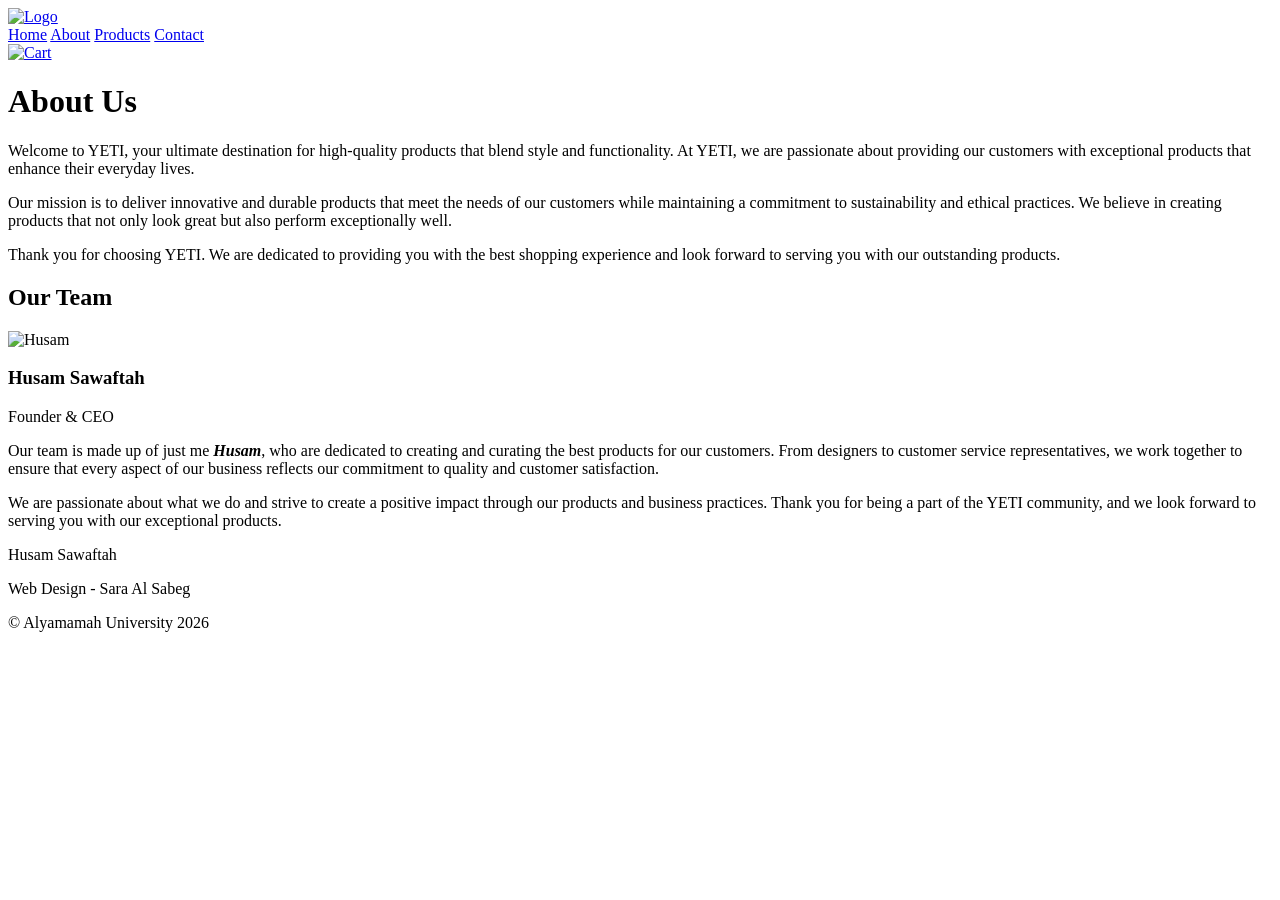
==== FinalProject_CIS201/www/about.html @ a2067de2 "Add files via upload" ====
<!DOCTYPE html>
<html lang="en">
<head>
    <meta charset="UTF-8">
    <meta name="viewport" content="width=device-width, initial-scale=1.0">
    <title>YETI - About</title>
    <link rel="stylesheet" href="/src/MyStyle.css">
</head>
<body>
    <header class="header">
        <nav class="nav">
            <a href="index.html" class="logo">
                <img src="/src/images/eyeslogo.png" alt="Logo">
            </a>

            <div class="nav-links">
                <a href="index.html">Home</a>
                <a href="about.html">About</a>
                <a href="products.html">Products</a>
                <a href="contact.html">Contact</a>
            </div>

            <a href="cart.html" class="cart">
                <img src="/src/images/cart.png" alt="Cart">
            </a>
            
            <div class="hamburger">
                <span></span>
                <span></span>
                <span></span>
            </div>
    </nav>

    </header>

    <main class="main-content">
        <h1>About Us</h1>
        <p>Welcome to YETI, your ultimate destination for high-quality products that blend style and functionality. At YETI, we are passionate about providing our customers with exceptional products that enhance their everyday lives.</p>
        <p>Our mission is to deliver innovative and durable products that meet the needs of our customers while maintaining a commitment to sustainability and ethical practices. We believe in creating products that not only look great but also perform exceptionally well.</p>
        <p>Thank you for choosing YETI. We are dedicated to providing you with the best shopping experience and look forward to serving you with our outstanding products.</p>
        
        
        <div class="team_member">
            <h2>Our Team</h2>
            <img src="/src/images/onion.png" alt="Husam" class="team-photo">
            <h3>Husam Sawaftah</h3>
            <p>Founder & CEO</p>
        </div>
        <p>Our team is made up of just me <b><i>Husam</i></b>, who are dedicated to creating and curating the best products for our customers. From designers to customer service representatives, we work together to ensure that every aspect of our business reflects our commitment to quality and customer satisfaction.</p>
        <p>We are passionate about what we do and strive to create a positive impact through our products and business practices. Thank you for being a part of the YETI community, and we look forward to serving you with our exceptional products.</p>

        
    </main>

    <footer class="footer">
        <p>Husam Sawaftah</p>
        <p>Web Design - Sara Al Sabeg</p>
        <p>&copy; Alyamamah University 2026</p>
    </footer>

    <script src="/src/Myjs.js"></script>
</body>
</html>
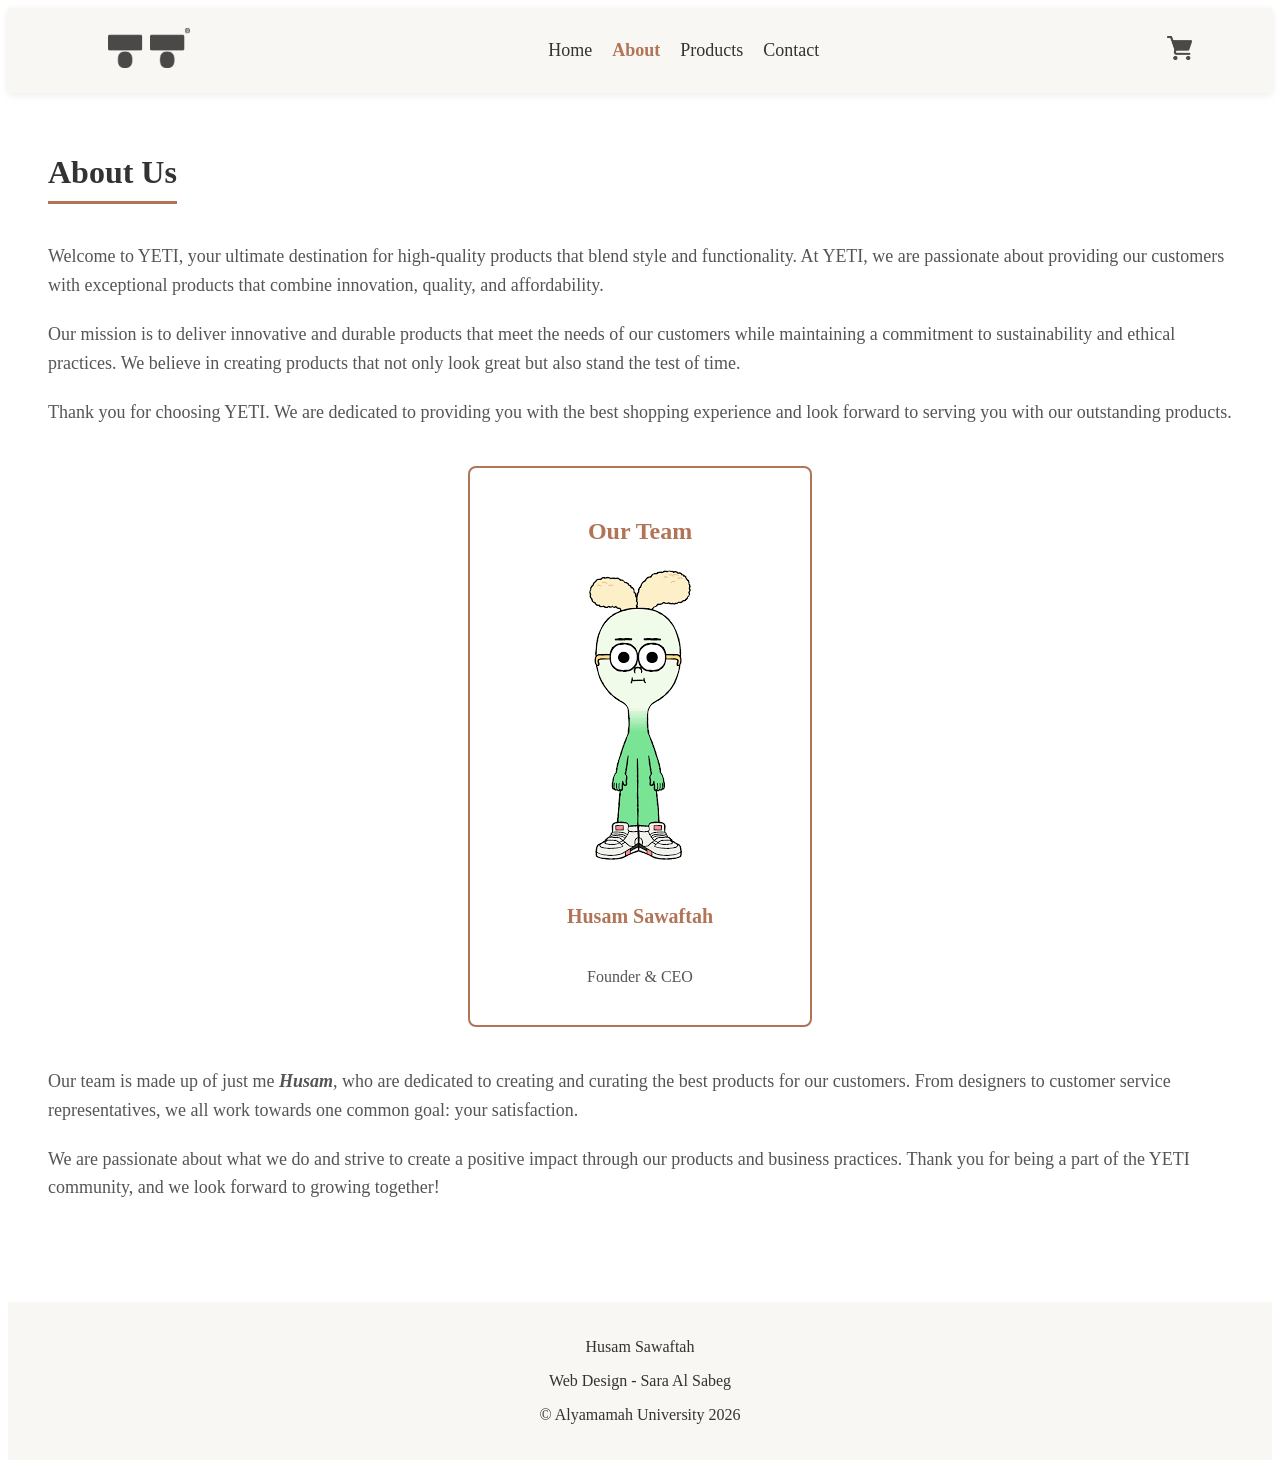
==== commit 5dd55eea: "Fix CSS and JS file paths in about.html - change from ./src to ../src" ====
--- a/FinalProject_CIS201/www/about.html
+++ b/FinalProject_CIS201/www/about.html
@@ -1,63 +1,63 @@
-<!DOCTYPE html>
-<html lang="en">
-<head>
-    <meta charset="UTF-8">
-    <meta name="viewport" content="width=device-width, initial-scale=1.0">
-    <title>YETI - About</title>
-    <link rel="stylesheet" href="/src/MyStyle.css">
-</head>
-<body>
-    <header class="header">
-        <nav class="nav">
-            <a href="index.html" class="logo">
-                <img src="/src/images/eyeslogo.png" alt="Logo">
-            </a>
-
-            <div class="nav-links">
-                <a href="index.html">Home</a>
-                <a href="about.html">About</a>
-                <a href="products.html">Products</a>
-                <a href="contact.html">Contact</a>
-            </div>
-
-            <a href="cart.html" class="cart">
-                <img src="/src/images/cart.png" alt="Cart">
-            </a>
-            
-            <div class="hamburger">
-                <span></span>
-                <span></span>
-                <span></span>
-            </div>
-    </nav>
-
-    </header>
-
-    <main class="main-content">
-        <h1>About Us</h1>
-        <p>Welcome to YETI, your ultimate destination for high-quality products that blend style and functionality. At YETI, we are passionate about providing our customers with exceptional products that enhance their everyday lives.</p>
-        <p>Our mission is to deliver innovative and durable products that meet the needs of our customers while maintaining a commitment to sustainability and ethical practices. We believe in creating products that not only look great but also perform exceptionally well.</p>
-        <p>Thank you for choosing YETI. We are dedicated to providing you with the best shopping experience and look forward to serving you with our outstanding products.</p>
-        
-        
-        <div class="team_member">
-            <h2>Our Team</h2>
-            <img src="/src/images/onion.png" alt="Husam" class="team-photo">
-            <h3>Husam Sawaftah</h3>
-            <p>Founder & CEO</p>
-        </div>
-        <p>Our team is made up of just me <b><i>Husam</i></b>, who are dedicated to creating and curating the best products for our customers. From designers to customer service representatives, we work together to ensure that every aspect of our business reflects our commitment to quality and customer satisfaction.</p>
-        <p>We are passionate about what we do and strive to create a positive impact through our products and business practices. Thank you for being a part of the YETI community, and we look forward to serving you with our exceptional products.</p>
-
-        
-    </main>
-
-    <footer class="footer">
-        <p>Husam Sawaftah</p>
-        <p>Web Design - Sara Al Sabeg</p>
-        <p>&copy; Alyamamah University 2026</p>
-    </footer>
-
-    <script src="/src/Myjs.js"></script>
-</body>
-</html>+<!DOCTYPE html>
+<html lang="en">
+<head>
+    <meta charset="UTF-8">
+    <meta name="viewport" content="width=device-width, initial-scale=1.0">
+    <title>YETI - About</title>
+    <link rel="stylesheet" href="../src/MyStyle.css">
+</head>
+<body>
+    <header class="header">
+        <nav class="nav">
+            <a href="index.html" class="logo">
+                <img src="../src/images/eyeslogo.png" alt="Logo">
+            </a>
+
+            <div class="nav-links">
+                <a href="index.html">Home</a>
+                <a href="about.html">About</a>
+                <a href="products.html">Products</a>
+                <a href="contact.html">Contact</a>
+            </div>
+
+            <a href="cart.html" class="cart">
+                <img src="../src/images/cart.png" alt="Cart">
+            </a>
+            
+            <div class="hamburger">
+                <span></span>
+                <span></span>
+                <span></span>
+            </div>
+     </nav>
+
+     </header>
+
+     <main class="main-content">
+         <h1>About Us</h1>
+         <p>Welcome to YETI, your ultimate destination for high-quality products that blend style and functionality. At YETI, we are passionate about providing our customers with exceptional products that combine innovation, quality, and affordability.</p>
+         <p>Our mission is to deliver innovative and durable products that meet the needs of our customers while maintaining a commitment to sustainability and ethical practices. We believe in creating products that not only look great but also stand the test of time.</p>
+         <p>Thank you for choosing YETI. We are dedicated to providing you with the best shopping experience and look forward to serving you with our outstanding products.</p>
+         
+         
+         <div class="team_member">
+             <h2>Our Team</h2>
+             <img src="../src/images/onion.png" alt="Husam" class="team-photo">
+             <h3>Husam Sawaftah</h3>
+             <p>Founder & CEO</p>
+         </div>
+         <p>Our team is made up of just me <b><i>Husam</i></b>, who are dedicated to creating and curating the best products for our customers. From designers to customer service representatives, we all work towards one common goal: your satisfaction.</p>
+         <p>We are passionate about what we do and strive to create a positive impact through our products and business practices. Thank you for being a part of the YETI community, and we look forward to growing together!</p>
+
+         
+     </main>
+
+     <footer class="footer">
+         <p>Husam Sawaftah</p>
+         <p>Web Design - Sara Al Sabeg</p>
+         <p>&copy; Alyamamah University 2026</p>
+     </footer>
+
+     <script src="../src/Myjs.js"></script>
+</body>
+</html>
--- a/FinalProject_CIS201/src/MyStyle.css
+++ b/FinalProject_CIS201/src/MyStyle.css
@@ -0,0 +1,586 @@
+.header {
+    background-color: #F8F7F3;
+    padding: 0 40px;
+    box-shadow: 0 2px 8px rgba(0, 0, 0, 0.08);
+}
+
+.nav {
+    display: flex;
+    justify-content: space-between;
+    align-items: center;
+    padding: 20px 40px;
+    background-color: #F8F7F3;
+}
+
+.nav-links {
+    display: flex;
+    align-items: center;
+}
+
+.nav a {
+    color: #333;
+    text-decoration: none;
+    font-size: 18px;
+    margin-left: 20px;
+}
+
+.nav a:hover {
+    color: #b17457ff;
+}
+
+.logo {
+    font-size: 24px;
+    font-weight: bold;
+    color: #333;
+}
+
+.logo:hover {
+    color: #b17457ff;
+}
+
+.logo img {
+    height: 40px;
+    margin-right: 10px;
+}
+
+.cart {
+    position: relative;
+}
+
+.cart img {
+    height: 24px;
+}
+
+
+.footer {
+    background-color: #F8F7F3;
+    padding: 20px 40px;
+    text-align: center;
+    color: #333;
+    margin-top: 40px;
+}
+
+.footer a {
+    color: #333;
+    text-decoration: none;
+    margin: 0 10px;
+}
+
+.footer a:hover {
+    color: #b17457ff;
+}
+
+.main-content {
+    padding: 40px;
+    max-width: 1200px;
+    margin: 0 auto;
+}
+.main-content h1 {
+    font-size: 32px;
+    margin-bottom: 20px;
+    color: #333;
+    border-bottom: 3px solid #b17457ff;
+    padding-bottom: 10px;
+    display: inline-block;
+}
+.main-content p {
+    font-size: 18px;
+    line-height: 1.6;
+    color: #555;
+    margin-bottom: 20px;
+}
+
+.main-content h2 {
+    color: #b17457ff;
+    font-size: 24px;
+    margin-top: 30px;
+    margin-bottom: 15px;
+    font-weight: 600;
+}
+
+.product-card {
+    background-color: #fff;
+    border: 1px solid #ddd;
+    border-radius: 8px;
+    padding: 20px;
+    text-align: center;
+    box-shadow: 0 2px 8px rgba(0, 0, 0, 0.1);
+    transition: all 0.3s ease;
+}
+
+.product-card:hover {
+    border-color: #b17457ff;
+    box-shadow: 0 4px 12px rgba(177, 123, 87, 0.2);
+    transform: translateY(-5px);
+}
+
+
+.product-grid{
+    display: grid;
+    grid-template-columns: repeat(auto-fit, minmax(200px, 1fr));
+    gap: 20px;
+}
+
+.product-card img {
+    max-width: 100%;
+    height: auto;
+    margin-bottom: 15px;
+}
+
+.product-card h3 {
+    font-size: 20px;
+    margin-bottom: 10px;
+    color: #b17457ff;
+    font-weight: 600;
+}
+.product-card p {
+    font-size: 16px;
+    color: #555;
+    margin-bottom: 15px;
+}
+
+.promo-section {
+    background-color: #F8F7F3;
+    padding: 40px;
+    text-align: center;
+    margin-top: 40px;
+    border-left: 4px solid #b17457ff;
+}
+.promo-section h2 {
+    font-size: 28px;
+    margin-bottom: 20px;
+    color: #b17457ff;
+}
+.promo-section p {
+    font-size: 18px;
+    color: #555;
+    margin-bottom: 20px;
+}
+
+.team_member {
+    background-color: #fff;
+    border: 2px solid #b17457ff;
+    border-radius: 8px;
+    padding: 20px;
+    display: grid;
+    grid-template-columns: 1fr;
+    gap: 10px;
+    align-items: center;
+    max-width: 300px;
+    margin: 40px auto;
+    text-align: center;
+}
+
+.team_member h2 {
+    color: #b17457ff;
+    font-size: 24px;
+}
+
+.team_member img {
+    max-width: 100%;
+    height: auto;
+    margin: 0 auto 15px auto;
+    display: block;
+}
+.team_member h3 {
+    font-size: 20px;
+    margin-bottom: 10px;
+    color: #b17457ff;
+    font-weight: 600;
+}
+.team_member p {
+    font-size: 16px;
+    color: #555;
+    margin-bottom: 15px;
+}
+
+.contact-form {
+    background-color: #fff;
+    border: 1px solid #ddd;
+    border-radius: 8px;
+    padding: 20px;
+    max-width: 600px;
+    margin: 40px auto;
+}
+.contact-form h2 {
+    font-size: 28px;
+    margin-bottom: 20px;
+    color: #b17457ff;
+    border-bottom: 2px solid #b17457ff;
+    padding-bottom: 10px;
+}
+.contact-form label {
+    display: block;
+    font-size: 16px;
+    color: #b17457ff;
+    margin-bottom: 5px;
+    font-weight: 600;
+}
+.contact-form input,
+.contact-form textarea {
+    width: 100%;
+    padding: 10px;
+    border: 2px solid #ddd;
+    border-radius: 4px;
+    margin-bottom: 15px;
+    transition: border-color 0.3s ease;
+}
+
+.contact-form input:focus,
+.contact-form textarea:focus {
+    outline: none;
+    border-color: #b17457ff;
+    box-shadow: 0 0 5px rgba(177, 123, 87, 0.3);
+}
+.contact-form button {
+    background-color: #b17457ff;
+    color: #fff;
+    border: none;
+    padding: 12px 30px;
+    border-radius: 4px;
+    cursor: pointer;
+    font-weight: 600;
+    font-size: 16px;
+    transition: all 0.3s ease;
+}
+
+.contact-form button:hover {
+    background-color: #a0634e;
+    transform: translateY(-2px);
+    box-shadow: 0 4px 8px rgba(177, 123, 87, 0.3);
+}
+
+.contact-methods {
+    display: flex;
+    flex-direction: column;
+    gap: 20px;
+    margin: 40px 0;
+}
+
+.contact-method-card {
+    display: flex;
+    justify-content: space-between;
+    align-items: center;
+    background-color: #f5f5f5;
+    padding: 30px;
+    border-radius: 8px;
+    gap: 30px;
+}
+
+.contact-method-content {
+    flex: 1;
+}
+
+.contact-label {
+    font-size: 14px;
+    color: #0066cc;
+    font-weight: 600;
+    text-transform: uppercase;
+    margin-bottom: 10px;
+}
+
+.contact-main {
+    font-size: 24px;
+    font-weight: bold;
+    color: #333;
+    margin-bottom: 10px;
+}
+
+.contact-availability {
+    font-size: 14px;
+    color: #b17457ff;
+    font-weight: 500;
+    margin-bottom: 15px;
+}
+
+.contact-button {
+    background-color: transparent;
+    border: 2px solid #b17457ff;
+    color: #b17457ff;
+    padding: 10px 20px;
+    border-radius: 4px;
+    cursor: pointer;
+    font-weight: 600;
+    text-transform: uppercase;
+    font-size: 12px;
+    transition: all 0.3s ease;
+}
+
+.contact-button:hover {
+    background-color: #b17457ff;
+    color: white;
+}
+
+.contact-icon {
+    color: #b17457ff;
+    display: flex;
+    align-items: center;
+    justify-content: center;
+    flex-shrink: 0;
+}
+
+.contact-icon img {
+    width: auto;
+    height: 40px;
+}
+
+
+.hamburger {
+    display: none;
+    flex-direction: column;
+    cursor: pointer;
+    gap: 6px;
+}
+
+.hamburger span {
+    width: 25px;
+    height: 3px;
+    background-color: #333;
+    border-radius: 3px;
+    transition: all 0.3s ease;
+}
+
+.hamburger.active span:nth-child(1) {
+    transform: rotate(45deg) translate(10px, 10px);
+}
+
+.hamburger.active span:nth-child(2) {
+    opacity: 0;
+}
+
+.hamburger.active span:nth-child(3) {
+    transform: rotate(-45deg) translate(8px, -8px);
+}
+
+
+#cart-container {
+    display: flex;
+    gap: 30px;
+    margin-top: 30px;
+    align-items: flex-start;
+}
+
+#cart-items {
+    flex: 2; 
+}
+
+
+.cart-summary {
+    flex: 1; 
+    background-color: #F8F7F3;
+    border: 1px solid #ddd;
+    border-radius: 8px;
+    padding: 25px;
+    position: sticky;
+    top: 20px; 
+}
+
+.cart-summary h2 {
+    margin-top: 0;
+    border-bottom: 2px solid #b17457ff;
+    padding-bottom: 10px;
+}
+
+.summary-line {
+    display: flex;
+    justify-content: space-between;
+    margin-bottom: 15px;
+    font-size: 16px;
+    color: #555;
+}
+
+.summary-line.total {
+    font-size: 20px;
+    font-weight: bold;
+    color: #333;
+    border-top: 1px solid #ddd;
+    padding-top: 15px;
+    margin-top: 15px;
+}
+
+.checkout-btn {
+    width: 100%;
+    background-color: #b17457ff;
+    color: white;
+    border: none;
+    padding: 15px;
+    border-radius: 4px;
+    font-size: 16px;
+    font-weight: bold;
+    cursor: pointer;
+    margin-bottom: 10px;
+    transition: background-color 0.3s ease, transform 0.2s ease;
+}
+
+.checkout-btn:hover {
+    background-color: #a0634e;
+    transform: translateY(-2px);
+    box-shadow: 0 4px 8px rgba(177, 123, 87, 0.3);
+}
+
+.empty-cart-btn, .continue-shopping-btn {
+    display: block;
+    width: 100%;
+    text-align: center;
+    background-color: transparent;
+    color: #b17457ff;
+    border: 2px solid #b17457ff;
+    padding: 12px;
+    border-radius: 4px;
+    font-size: 14px;
+    font-weight: 600;
+    cursor: pointer;
+    text-decoration: none;
+    margin-bottom: 10px;
+    box-sizing: border-box;
+    transition: all 0.3s ease;
+}
+
+.empty-cart-btn:hover, .continue-shopping-btn:hover {
+    background-color: #b17457ff;
+    color: white;
+}
+
+/* Cart Items generated by JS */
+.cart-item {
+    display: flex;
+    align-items: center;
+    justify-content: space-between;
+    padding: 20px;
+    background-color: #fff;
+    border: 1px solid #ddd;
+    border-radius: 8px;
+    margin-bottom: 15px;
+    box-shadow: 0 2px 4px rgba(0,0,0,0.05);
+    transition: transform 0.2s ease;
+}
+
+.cart-item:hover {
+    transform: translateX(5px);
+    border-color: #b17457ff;
+}
+
+.item-details {
+    flex: 2;
+}
+
+.item-details h3 {
+    margin: 0 0 5px 0;
+    color: #333;
+    font-size: 18px;
+}
+
+.item-price {
+    color: #777;
+    margin: 0;
+    font-weight: 500;
+}
+
+/* Quantity Adjuster Styling */
+.item-quantity {
+    display: flex;
+    align-items: center;
+    gap: 10px;
+    flex: 1;
+    justify-content: center;
+}
+
+.item-quantity input {
+    width: 45px;
+    text-align: center;
+    padding: 5px;
+    border: 1px solid #ddd;
+    border-radius: 4px;
+    font-weight: bold;
+}
+
+.qty-btn {
+    background-color: #F8F7F3;
+    border: 1px solid #ddd;
+    color: #333;
+    width: 30px;
+    height: 30px;
+    border-radius: 4px;
+    cursor: pointer;
+    font-weight: bold;
+    transition: background-color 0.2s;
+}
+
+.qty-btn:hover {
+    background-color: #e0e0e0;
+}
+
+.item-total {
+    flex: 1;
+    text-align: right;
+    font-weight: bold;
+    font-size: 18px;
+    color: #b17457ff;
+}
+
+.remove-btn {
+    background: none;
+    border: none;
+    color: #d32f2f;
+    cursor: pointer;
+    font-weight: 600;
+    margin-left: 20px;
+    transition: color 0.2s;
+}
+
+.remove-btn:hover {
+    color: #b71c1c;
+    text-decoration: underline;
+}
+
+.empty-cart-message {
+    text-align: center;
+    padding: 50px 20px;
+    background: #fff;
+    border: 2px dashed #ccc;
+    border-radius: 8px;
+}
+
+.empty-cart-message p {
+    font-size: 20px;
+    color: #777;
+    margin-bottom: 20px;
+}
+
+.shop-now-btn {
+    display: inline-block;
+    background-color: #b17457ff;
+    color: white;
+    padding: 12px 25px;
+    text-decoration: none;
+    border-radius: 4px;
+    font-weight: bold;
+    transition: background-color 0.3s;
+}
+
+.shop-now-btn:hover {
+    background-color: #a0634e;
+}
+
+
+.cart-item-image {
+    width: 80px;
+    height: 80px;
+    object-fit: cover;
+    border-radius: 6px;
+    margin-right: 20px;
+    border: 1px solid #eee;
+}
+
+.cart-item {
+    display: flex;
+    align-items: center;
+    justify-content: space-between;
+    padding: 20px;
+    background-color: #fff;
+    border: 1px solid #ddd;
+    border-radius: 8px;
+    margin-bottom: 15px;
+    box-shadow: 0 2px 4px rgba(0,0,0,0.05);
+    transition: transform 0.2s ease;
+}
